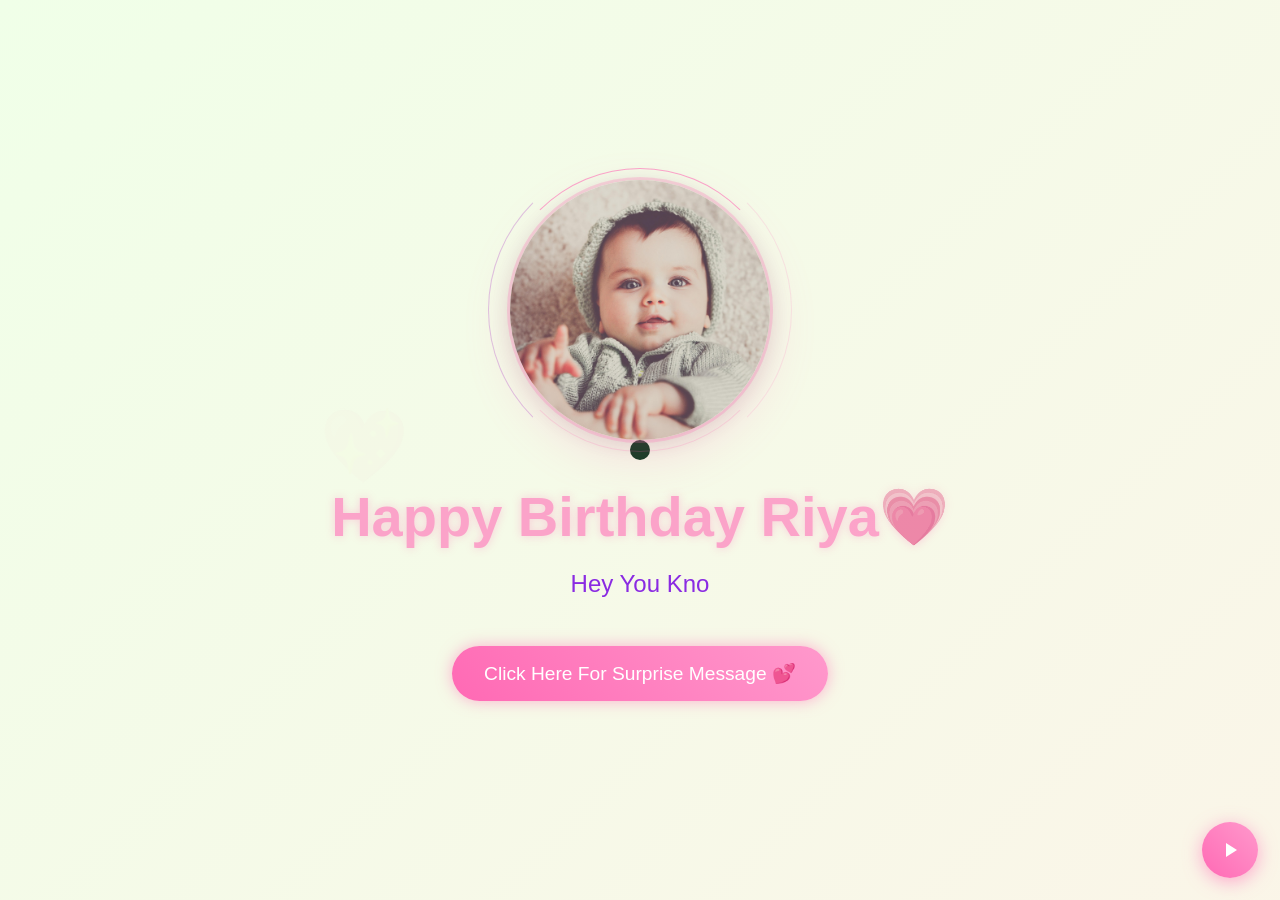
==== index.html @ 9a783a44 "first commit" ====
<!DOCTYPE html>
<html lang="en">
<head>
    <meta charset="UTF-8">
    <meta name="viewport" content="width=device-width, initial-scale=1.0">
    <title>Happy Birthday</title>
    <script src="https://cdnjs.cloudflare.com/ajax/libs/gsap/3.12.2/gsap.min.js"></script>
    <link rel="stylesheet" href="style.css">
</head>
<body>
    <div class="cursor"></div>
    <div class="container">

        <div class="birthday-photo-wrapper">
            <img src="d5.jpg" alt="Birthday Photo" class="birthday-photo" />
        </div>

        <h1>Happy Birthday Riya💗</h1>
        <div class="greeting"></div>
        <button class="cta-button">Click Here For Surprise Message 💕</button>
    </div>

    <script src="script.js"></script>
    <script src="music.js"></script>
</body>
</html>
---- style.css ----
* {
    margin: 0;
    padding: 0;
    box-sizing: border-box;
    cursor: none;
}

body {
    min-height: 100vh;
    display: flex;
    flex-direction: column;
    align-items: center;
    justify-content: center;
    background: linear-gradient(-45deg, #fee9f7, #e8f5fe, #fef2e8, #f0ffe8);
    background-size: 400% 400%;
    animation: gradientBG 15s ease infinite;
    font-family: 'Arial Rounded MT Bold', Arial, sans-serif;
    overflow: hidden;
    position: relative;
}

.cursor {
    width: 20px;
    height: 20px;
    background: pink;
    border-radius: 50%;
    position: fixed;
    pointer-events: none;
    mix-blend-mode: difference;
    transition: transform 0.2s;
}

.container {
    text-align: center;
    z-index: 1;
}

h1 {
    font-size: 3.5rem;
    color: #ff69b4;
    text-shadow: 0 0 10px rgba(255, 105, 180, 0.5);
    margin-bottom: 2rem;
    opacity: 0;
}

.greeting {
    font-size: 1.5rem;
    color: #8a2be2;
    margin-bottom: 3rem;
    min-height: 2em;
}

.cta-button {
    padding: 1rem 2rem;
    font-size: 1.2rem;
    background: linear-gradient(45deg, #ff69b4, #ff99cc);
    border: none;
    border-radius: 50px;
    color: white;
    cursor: pointer;
    box-shadow: 0 0 15px rgba(255, 105, 180, 0.5);
    transition: transform 0.3s, box-shadow 0.3s;
    opacity: 0;
}

.cta-button:hover {
    transform: scale(1.1);
    box-shadow: 0 0 25px rgba(255, 105, 180, 0.7);
}

.floating {
    position: absolute;
    pointer-events: none;
    opacity: 0;
}

@keyframes gradientBG {
    0%   { background-position: 0% 50%; }
    50%  { background-position: 100% 50%; }
    100% { background-position: 0% 50%; }
}

/* ── PHOTO DESIGN (aesthetic) ── */
.birthday-photo-wrapper {
    position: relative;
    width: 260px;
    height: 260px;
    margin: 0 auto 2rem;
}

/* outer thin spinning arc */
.birthday-photo-wrapper::before {
    content: '';
    position: absolute;
    inset: -12px;
    border-radius: 50%;
    border: 1.5px solid transparent;
    border-top-color: rgba(255, 105, 180, 0.6);
    border-bottom-color: rgba(255, 105, 180, 0.2);
    animation: arcSpin 7s linear infinite;
}

/* second arc, opposite direction, pink-purple */
.birthday-photo-wrapper::after {
    content: '';
    position: absolute;
    inset: -22px;
    border-radius: 50%;
    border: 1px solid transparent;
    border-left-color: rgba(180, 80, 200, 0.35);
    border-right-color: rgba(255, 105, 180, 0.15);
    animation: arcSpin 12s linear infinite reverse;
}

@keyframes arcSpin {
    from { transform: rotate(0deg); }
    to   { transform: rotate(360deg); }
}

.birthday-photo {
    width: 100%;
    height: 100%;
    object-fit: cover;
    border-radius: 50%;
    display: block;
    box-shadow:
        0 0 0 3px rgba(255, 105, 180, 0.25),
        0 16px 48px rgba(255, 105, 180, 0.2),
        0 4px 24px rgba(0, 0, 0, 0.12);
    animation: subtleFloat 5s ease-in-out infinite;
}

@keyframes subtleFloat {
    0%, 100% { transform: translateY(0px); }
    50%       { transform: translateY(-7px); }
}

@media (max-width: 768px) {
    h1 { font-size: 2rem; }
    .greeting { font-size: 1.2rem; }
    .cta-button { font-size: 1rem; }
    .birthday-photo-wrapper { width: 200px; height: 200px; }
}
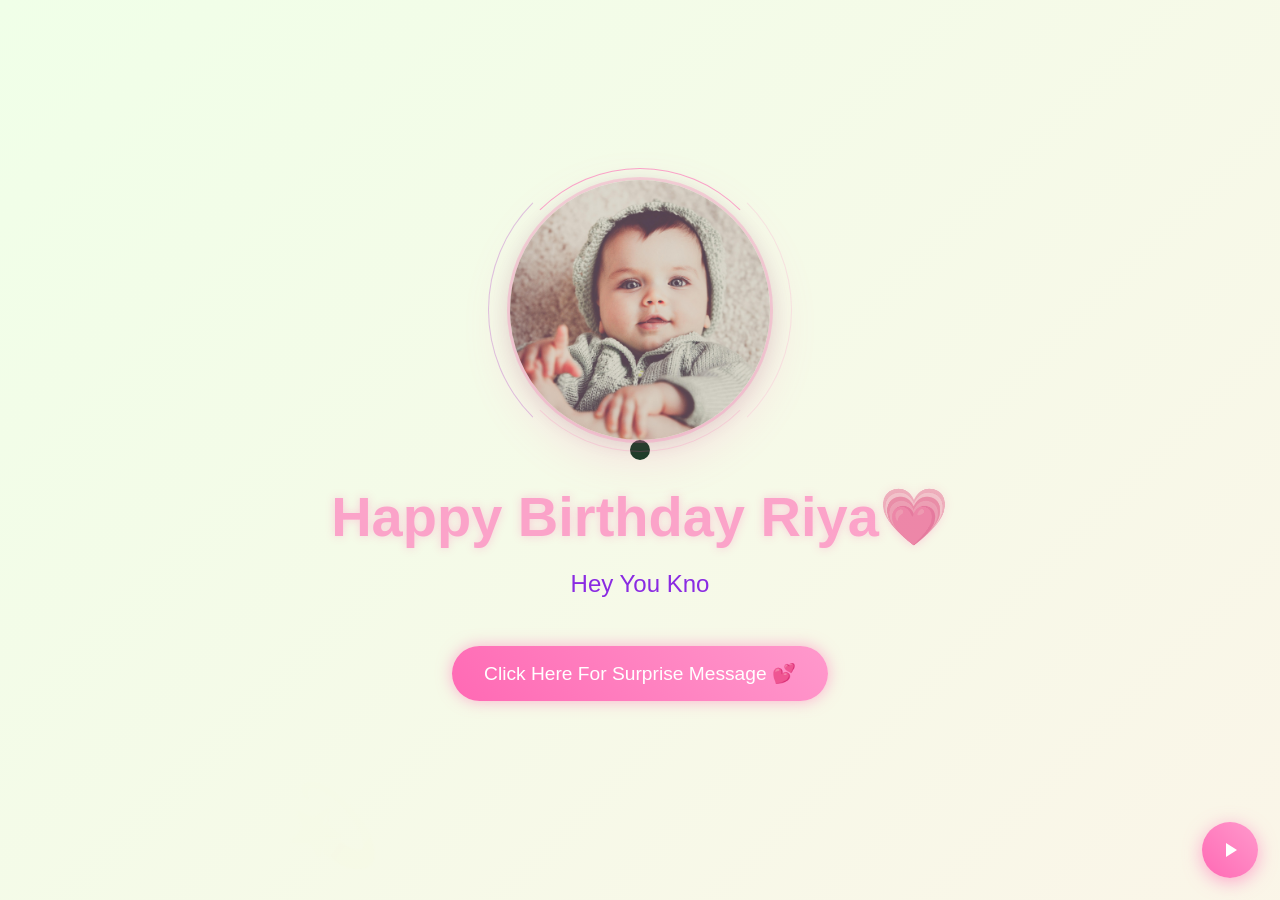
==== commit 880e4ca2: "add project files" ====
--- a/index.html
+++ b/index.html
@@ -8,7 +8,7 @@
     <link rel="stylesheet" href="style.css">
 </head>
 <body>
-    <div class="cursor"></div>
+    <div class="cursor"> </div>
     <div class="container">
 
         <div class="birthday-photo-wrapper">
